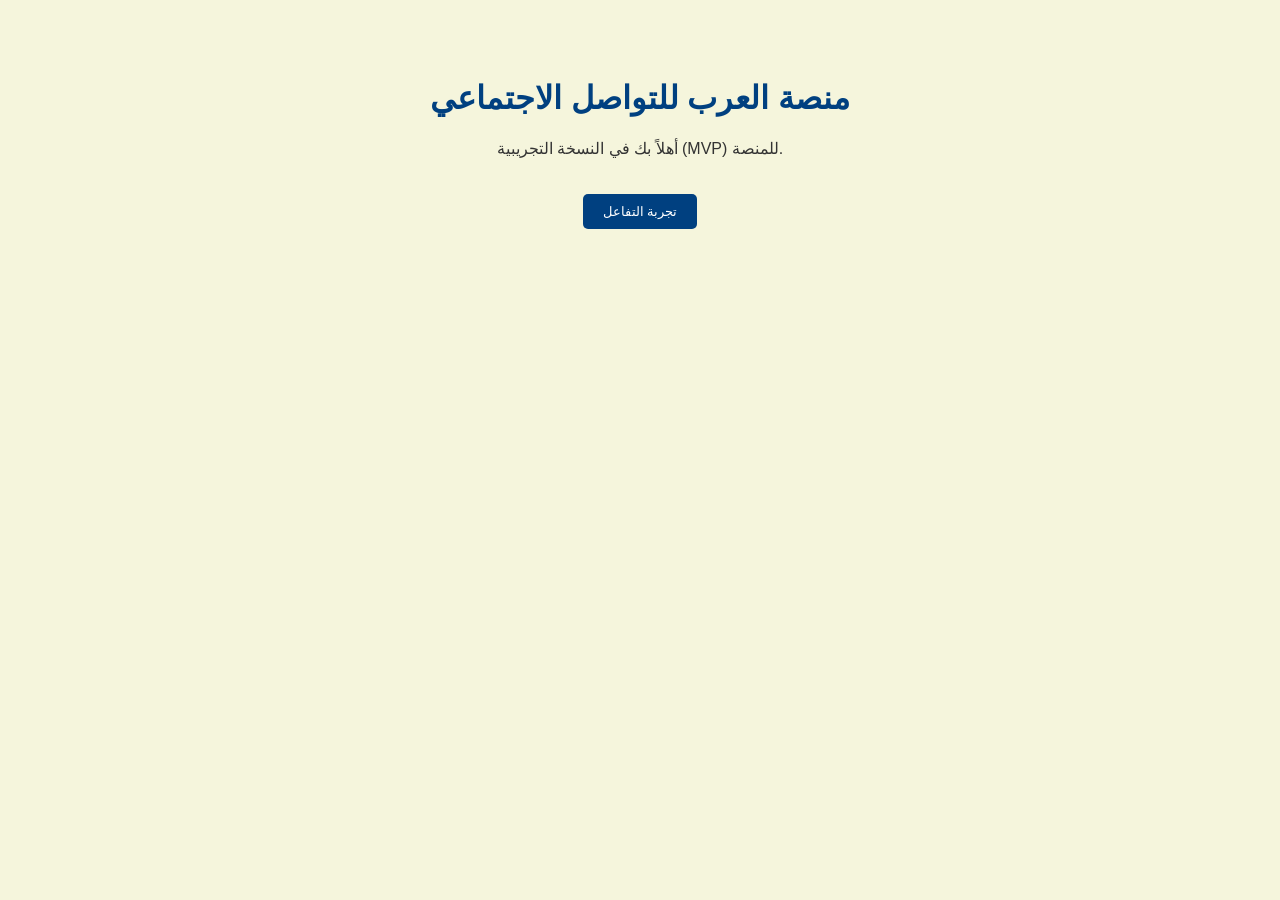
==== index.html @ e8aa7c9b "Create index.html" ====
<!DOCTYPE html>
<html lang="ar">
<head>
  <meta charset="UTF-8">
  <title>منصة العرب</title>
  <style>
    body {
      font-family: 'Cairo', sans-serif;
      background-color: #f5f5dc;
      text-align: center;
      padding: 50px;
    }
    h1 {
      color: #004080;
    }
    p {
      color: #333;
    }
    .btn {
      background-color: #004080;
      color: white;
      padding: 10px 20px;
      border: none;
      border-radius: 5px;
      margin-top: 20px;
      cursor: pointer;
    }
    .btn:hover {
      background-color: #daa520;
    }
  </style>
</head>
<body>
  <h1>منصة العرب للتواصل الاجتماعي</h1>
  <p>أهلاً بك في النسخة التجريبية (MVP) للمنصة.</p>
  <button class="btn">تجربة التفاعل</button>
</body>
</html>
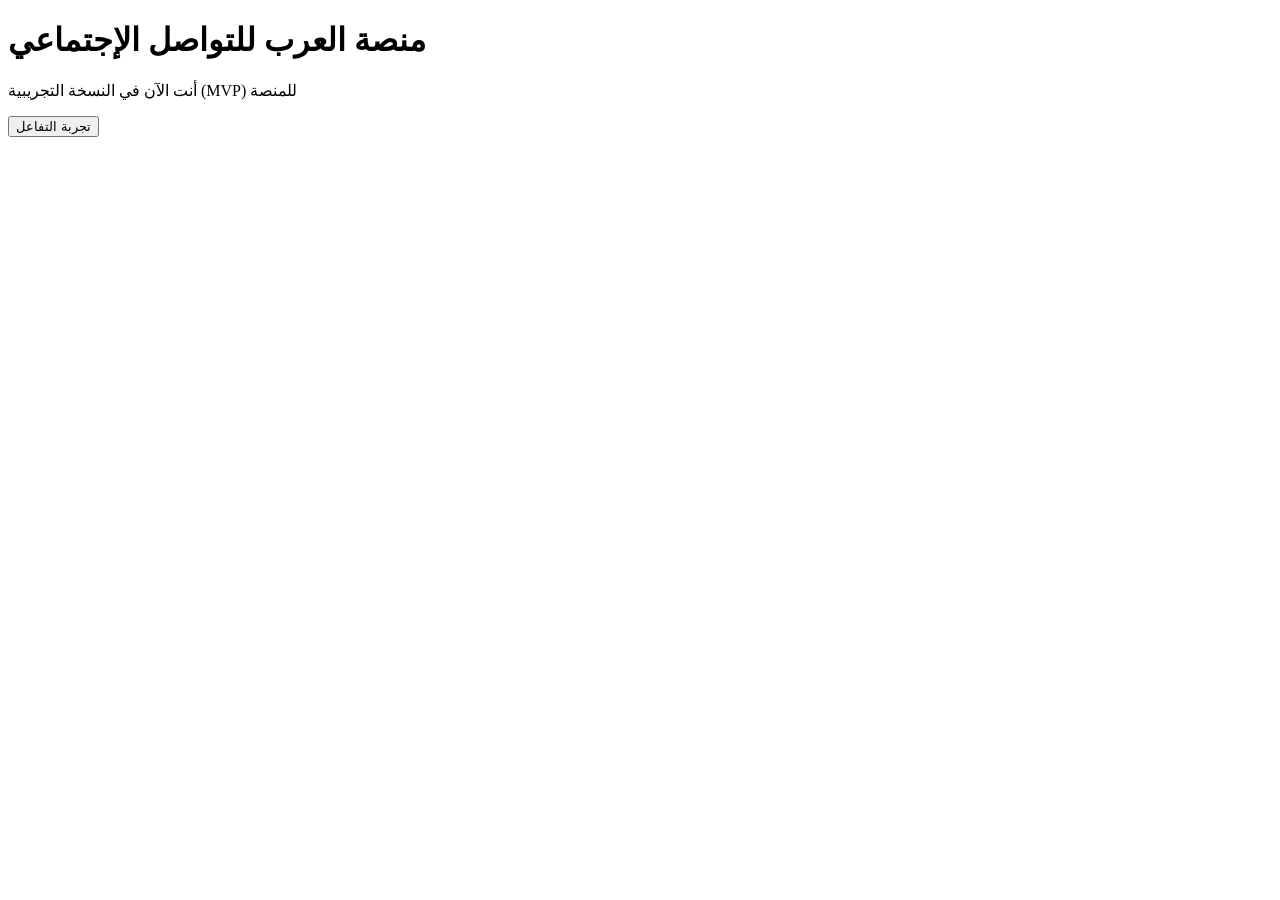
==== commit 1a37be9c: "Create index.html" ====
--- a/index.html
+++ b/index.html
@@ -1,39 +1,13 @@
-
 <!DOCTYPE html>
 <html lang="ar">
 <head>
-  <meta charset="UTF-8">
-  <title>منصة العرب</title>
-  <style>
-    body {
-      font-family: 'Cairo', sans-serif;
-      background-color: #f5f5dc;
-      text-align: center;
-      padding: 50px;
-    }
-    h1 {
-      color: #004080;
-    }
-    p {
-      color: #333;
-    }
-    .btn {
-      background-color: #004080;
-      color: white;
-      padding: 10px 20px;
-      border: none;
-      border-radius: 5px;
-      margin-top: 20px;
-      cursor: pointer;
-    }
-    .btn:hover {
-      background-color: #daa520;
-    }
-  </style>
+    <meta charset="UTF-8">
+    <title>منصة العرب</title>
+    <link rel="stylesheet" href="style.css">
 </head>
 <body>
-  <h1>منصة العرب للتواصل الاجتماعي</h1>
-  <p>أهلاً بك في النسخة التجريبية (MVP) للمنصة.</p>
-  <button class="btn">تجربة التفاعل</button>
+    <h1>منصة العرب للتواصل الإجتماعي</h1>
+    <p>أنت الآن في النسخة التجريبية (MVP) للمنصة</p>
+    <button>تجربة التفاعل</button>
 </body>
 </html>
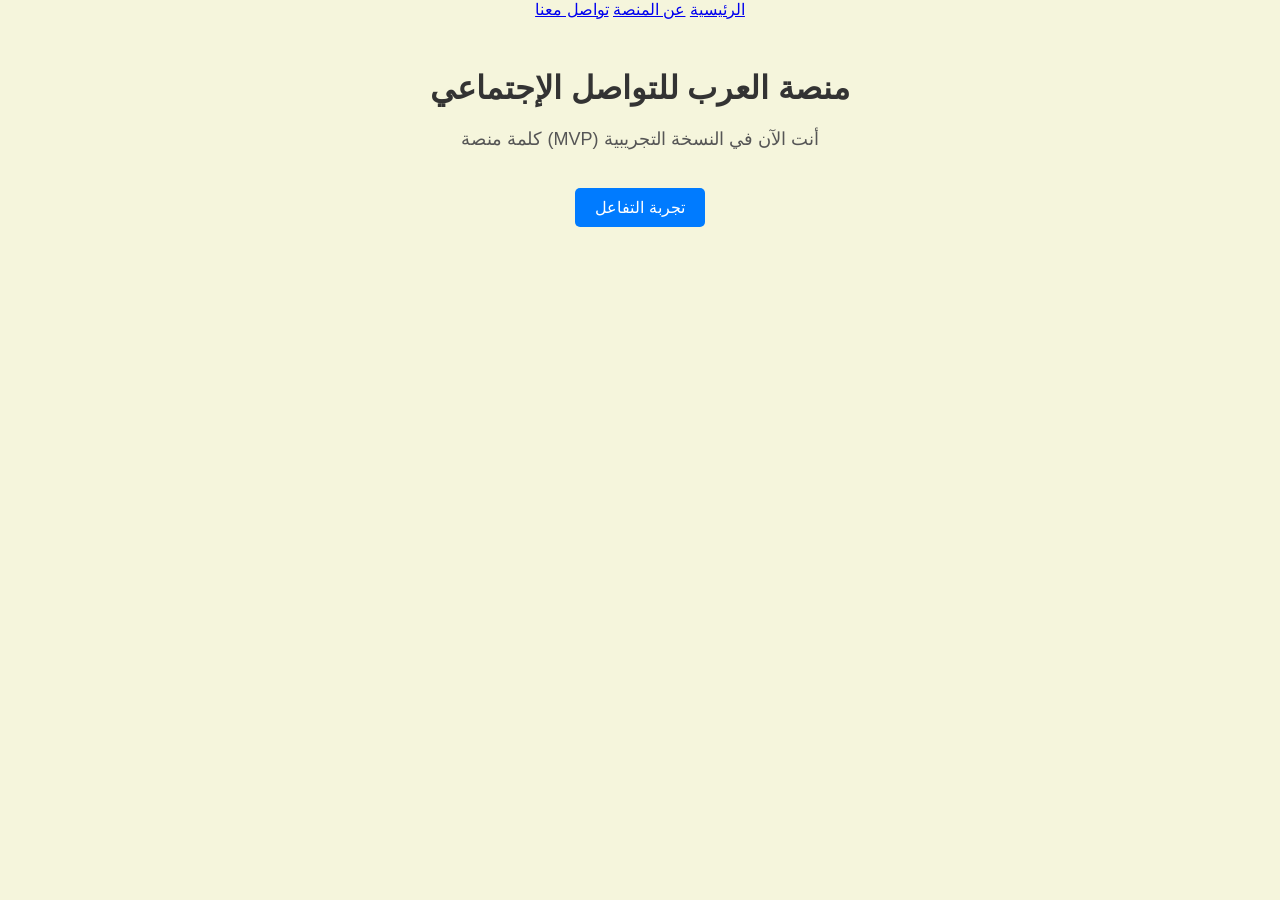
==== commit fed89076: "Update index.html" ====
--- a/index.html
+++ b/index.html
@@ -6,8 +6,14 @@
     <link rel="stylesheet" href="style.css">
 </head>
 <body>
+    <nav>
+        <a href="index.html">الرئيسية</a>
+        <a href="about.html">عن المنصة</a>
+        <a href="contact.html">تواصل معنا</a>
+    </nav>
+
     <h1>منصة العرب للتواصل الإجتماعي</h1>
-    <p>أنت الآن في النسخة التجريبية (MVP) للمنصة</p>
-    <button>تجربة التفاعل</button>
+    <p>كلمة منصة (MVP) أنت الآن في النسخة التجريبية</p>
+    <button onclick="window.location.href='about.html'">تجربة التفاعل</button>
 </body>
 </html>
--- a/style.css
+++ b/style.css
@@ -0,0 +1,32 @@
+body {
+    background-color: #f5f5dc; /* خلفية بيج */
+    font-family: Arial, sans-serif;
+    text-align: center;
+    margin: 0;
+    padding: 0;
+}
+
+h1 {
+    color: #333;
+    margin-top: 50px;
+}
+
+p {
+    color: #555;
+    font-size: 18px;
+}
+
+button {
+    background-color: #007BFF;
+    color: white;
+    border: none;
+    padding: 10px 20px;
+    font-size: 16px;
+    cursor: pointer;
+    border-radius: 5px;
+    margin-top: 20px;
+}
+
+button:hover {
+    background-color: #0056b3;
+}
